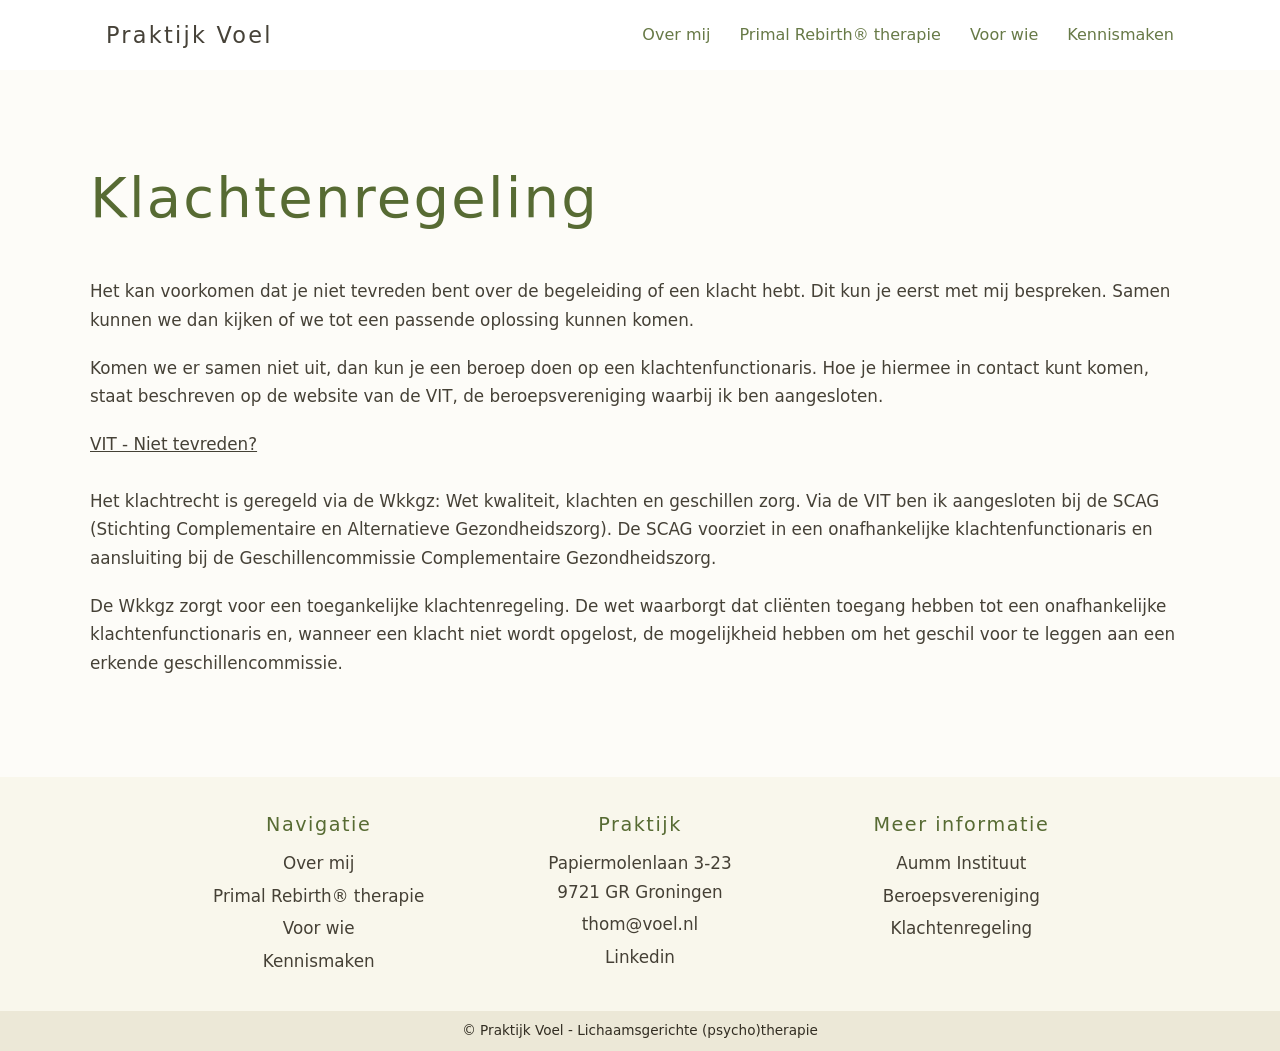
==== klachtenregeling.html @ bfef7aaa "Added 'klachtenregeling'" ====
<!DOCTYPE html>
<html lang="nl">
<head>
  <meta charset="UTF-8" />
  <meta name="viewport" content="width=device-width, initial-scale=1.0" />
  <title>Voel | Lichaamsgerichte (psycho)therapie Groningen</title>

  <link rel="stylesheet" href="style.css">
  <script src="main.js"></script>
</head>

<body>
  <header>
    <nav>
      <a href="./index.html" class="nav-title">Praktijk Voel</a>
      <button class="nav-toggle"></button>
      <div class="nav-links">
        <a href="./index.html#about-me">Over mij</a>
        <a href="./index.html#method">Primal Rebirth® therapie</a>
        <a href="./index.html#for-who">Voor wie</a>
        <a href="./index.html#contact">Kennismaken</a>
      </div>
    </nav>
  </header>

  <main>

    <section class="section">
      <span class="nav-anchor"></span>
      <div class="section__content">
        <div class="section__text">
          <h2>Klachtenregeling</h2>
          <p>
            Het kan voorkomen dat je niet tevreden bent over de begeleiding of een klacht hebt. Dit kun je eerst met mij bespreken. Samen kunnen we dan kijken of we tot een passende oplossing kunnen komen.
          </p>
          <p>
            Komen we er samen niet uit, dan kun je een beroep doen op een klachtenfunctionaris. Hoe je hiermee in contact kunt komen, staat beschreven op de website van de VIT, de beroepsvereniging waarbij ik ben aangesloten.
          </p>
          <a href="https://www.vit-therapeuten.nl/cliëten/niet-tevreden">VIT - Niet tevreden?</a><br><br>
          <p>
            Het klachtrecht is geregeld via de Wkkgz: Wet kwaliteit, klachten en geschillen zorg. Via de VIT ben ik aangesloten bij de SCAG (Stichting Complementaire en Alternatieve Gezondheidszorg). De SCAG voorziet in een onafhankelijke klachtenfunctionaris en aansluiting bij de Geschillencommissie Complementaire Gezondheidszorg.
          </p>
          <p>
            De Wkkgz zorgt voor een toegankelijke klachtenregeling. De wet waarborgt dat cliënten toegang hebben tot een onafhankelijke klachtenfunctionaris en, wanneer een klacht niet wordt opgelost, de mogelijkheid hebben om het geschil voor te leggen aan een erkende geschillencommissie.
          </p>
        </div>
      </div>
    </section>

  </main>

  <footer class="footer">

    <div class="footer__content">
      <div class="footer__container">
        <div class="footer__column">
          <h3>Navigatie</h3>

          <a href="./index.html#about-me">Over mij</a>
          <a href="./index.html#method">Primal Rebirth® therapie</a>
          <a href="./index.html#for-who">Voor wie</a>
          <a href="./index.html#contact">Kennismaken</a>
        </div>

        <div class="footer__column">
          <h3>Praktijk</h3>

          <p>
            Papiermolenlaan 3-23 <br>
            9721 GR Groningen
          </p>

          <a href="mailto:thom@voel.nl">
            thom@voel.nl
          </a>
          <a href="https://www.linkedin.com/in/thomvandijk">
            Linkedin
          </a>
        </div>

        <div class="footer__column">
          <h3>Meer informatie</h3>

          <a href="https://www.aumm.nl">Aumm Instituut</a>
          <a href="https://www.vit-therapeuten.nl/">Beroepsvereniging</a>
          <!-- <a href="#">Privacyverklaring</a> -->
          <a href="./klachtenregeling.html">Klachtenregeling</a>
        </div>
      </div>
    </div>

    <div class="footer__bottom">
      © Praktijk Voel - Lichaamsgerichte (psycho)therapie
    </div>

  </footer>
</body>
</html>
---- style.css ----
* { box-sizing: border-box; }

html { scroll-behavior: smooth; }

:root {
  --text-color-light: #fefefd;
  --text-color-dark: #322d22;
  --text-color-accent: #576b33;
  --main-background-color: #fdfcf8;
  --second-background-color: #f9f7ec;
  --header-background-color: rgba(255,255,255, 0.9);
  --section-border-color: rgba(0,0,0,0.06);
  --button-border-color: #ffffff;
  --content-width: 1100px;
}

body {
  margin: 0;
  font-family: "Inter", system-ui, sans-serif;
  font-size: 1.05rem;
  color: var(--text-color-dark);
  line-height: 1.7;
  background-color: var(--main-background-color);
}

h1, h2 {
  margin-top: 0;
}

h1 { 
  margin-bottom: 1rem;
  font-size: 2.6rem;
  font-weight: 400;
  letter-spacing: 0.02em;
}

h2 { 
  margin-bottom: 2rem;
  font-size: 3.5rem;
  font-weight: 300;
  letter-spacing: 0.04em;
  color: var(--text-color-accent); 
}

p {
  margin: 0 0 1.2rem 0;
  opacity: 90%;
}

a {
  color: var(--text-color-dark);
  opacity: 90%;
}

/* HEADER */

header {
  position: sticky;
  top: 0;
  background-color: var(--header-background-color);
  backdrop-filter: blur(6px);
  z-index: 10;
  transition: background 0.4s ease, opacity 0.4s ease;
}

nav {
  max-width: var(--content-width);
  margin: 0 auto;
  padding: 1rem 1rem;
  display: flex;
  justify-content: space-between;
  align-items: center;
  font-size: 1rem;
}

.nav-title {
  text-decoration: none; 
  color: var(--text-color-dark); 
  letter-spacing: 0.1em;
  font-size: 1.4rem;
}

.nav-toggle {
  display: none;
  background: none;
  border: none;
  font-size: 1.4rem;
  cursor: pointer;
  color: var(--text-color-dark); 
}

.nav-links a {
  margin-left: 1.5rem;
  text-decoration: none;
  color: var(--text-color-accent);
  transition: color 0.3s ease;

  &:hover { 
    color: var(--text-color); 
  }
}

/* MAIN */

/* HERO */

.hero {
  background-image: url('background.jpg');
  background-size: cover;
  background-position: center;
  background-attachment: fixed;
}

.hero__content {
  max-width: 1000px;
  margin: auto;
  text-align: center;
  padding: 8rem 3.5rem 14rem;
  font-size: 1.1rem;
  color: var(--text-color-light);
}

.hero__title {
  font-size: 6rem;
  font-weight: 350;
  margin-bottom: 0;
}

.hero__tagline {
  font-size: 2rem;
  padding-bottom: 1rem;
}

/* SECTION */

.section {
  padding: 5rem 1.5rem;
}

.section--grey {
  background-color: var(--second-background-color);
}

.section__content {
  max-width: var(--content-width);
  margin: auto;
  display: flex;
  gap: 4rem;
  align-items: flex-start;
}

.section__content--map {
  max-width: 350px;
}

.section__content--wide-gap {
  gap: 8rem;
}

.section__text {
  flex: 1;
}

.section__quote {
  text-align: center;
  color: var(--text-color-accent);
  font-size: 1.6rem;
  font-style: italic;
  font-weight: 380;
}

.section__image {
  max-width: 350px;
  margin-bottom: 1.5rem;
}

.section__image img {
  width: 100%;
  object-fit: cover;
  opacity: 0.95;
  border-radius: 28px;
  transition: filter 0.4s ease, opacity 0.4s ease;
}

.section__image--right {
  margin-top: 8rem;
}

.section__image--left {
  margin-top: 1rem;
}

.section__image--wide {
  max-width: 450px;
}

/* MISC */

.button {
  margin-top: 0.5rem;
  padding: 0.4rem 1.5rem 0.5rem;
  border-radius: 999px;
  border: 1px solid var(--button-border-color);
  cursor: pointer;
  transition-duration: 0.4s;
  text-decoration: none;
  color: var(--text-color-light);
  display: inline-block;
}

.button:hover {
  background-color: rgba(0,0,0,0.3);
  border: 1px solid var(--button-border-color);
}

.nav-anchor {
  position: relative;
  top: -8rem;
}

.quote-block {
  padding: 0 2rem;
  margin: 1rem 0;
  color: var(--text-color-accent);
  font-size: 1.6rem;
  font-style: italic;
  font-weight: 380;
}

.contact-invitation {
  font-size: 1.3rem;
  display: inline-flex;
  align-items: center;
  gap: 0.75rem;
  text-decoration: none;
}

.contact-icon {
  max-width: 1.3rem;
  height: 100%;
  opacity: 0.9;
  flex-shrink: 0;
  margin-top: 2px;
  color: var(--text-color-accent);
}


.map-wrapper {
  margin-top: 2rem;
  border-radius: 24px;
  overflow: hidden;

  box-shadow:
    0 12px 40px rgba(0,0,0,0.05);
}

.map-wrapper iframe {
  width: 100%;
  height: 320px;
  border: 0;

  filter:
    sepia(25%)
    saturate(0.9)
}

/* FOOTER */

.footer {
  text-align: center;
}

.footer__content {
  padding: 2rem 1rem;
  background-color: var(--second-background-color);
}

.footer__container {
  max-width: 900px;
  margin: auto;
  display: grid;
  grid-template-columns: repeat(3, 1fr);
  gap: 4rem;
}

.footer__column h3 {
  color: var(--text-color-accent);
  margin-top: 0;
  margin-bottom: 0.5rem;
  font-size: 1.2rem;
  letter-spacing: 0.08em;
  font-weight: 500;
}

.footer__column a,
.footer__column p {
  display: block;
  margin-bottom: 0.25rem;
  text-decoration: none;
}

.footer__bottom {
  padding: 0.5rem 0;
  font-size: 0.85rem;
  color: var(--text-color);
  text-decoration: none;
  background-color: #ece8d7;
}

/* SMALL SCREEN */

@media (max-width: 1000px) {
  .section__image {
    max-width: 200px;
  }

  .quote-block {
    font-size: 1.4rem;
    padding: 0 0.5rem;
  }

  .section__content--wide-gap {
    gap: 4rem;
  }
}

/* MOBILE */

@media (max-width: 750px) {

  h2 {
    margin-bottom: 1.5rem;
    font-size: 2.5rem;
    text-align: center;
  }

  /* NAV */

  .nav-toggle { display: block; }
  .nav-toggle::after { content: '☰'; }
  .nav-toggle.is-open::after { content: '✕'; }
  
  .nav-links {
    position: absolute;
    top: 100%;
    right: 0;
    width: 100%;
    flex-direction: column;
    background-color: white;
    border-top: 1px solid var(--section-border-color);
    padding: 0 1.5rem;
    gap: 1.4rem;
    box-shadow: 0 15px 40px rgba(0,0,0,0.08);
    font-size: 1.1rem;
    overflow: hidden;
    opacity: 0;
    display: flex;
    max-height: 0;
    transition: max-height 0.3s ease, opacity 0.2s ease, padding 0.3s ease;
  }

  .nav-links.is-open { 
    opacity: 1;
    max-height: 500px;
    padding: 1.5rem;
  }

  .nav-anchor {
    top: -6rem;
  }

  /* SECTION */

  .hero {
    background-attachment: scroll;
  }

  .hero__content {
    padding: 2rem 1.5rem 6rem;
  }

  .section { 
    padding: 2rem 1.5rem;
  }

  .section__content {
    flex-direction: column;
    gap: 0;
  }

  .section__image {
    max-width: 350px;
    order: -1;
    margin: auto;
    padding-bottom: 1rem;
  }

  .section__content--map {
    order: 2;
    width: 100%;
    max-width: 450px;
    padding-top: 2rem;
    border-top: 1px solid rgba(0,0,0,0.1);
    margin-top: 1rem;
  }

  .section__content--map h2 {
    display: none;
  }

  .section__quote {
    padding: 1rem 0;
  }

  .map-wrapper iframe {
    height: 280px;
  }

  .quote-block {
    display: none;
  }

  /* FOOTER */

  .footer__container {
    gap: 0;
  }
}

@media (max-width: 600px) {
  .footer__container {
    grid-template-columns: none;
    margin-bottom: 1rem;
  }

  .footer__column {
    margin-top: 1rem;
  }

  .footer__column h3,
  .footer__column a {
    margin: 0;
  }
}
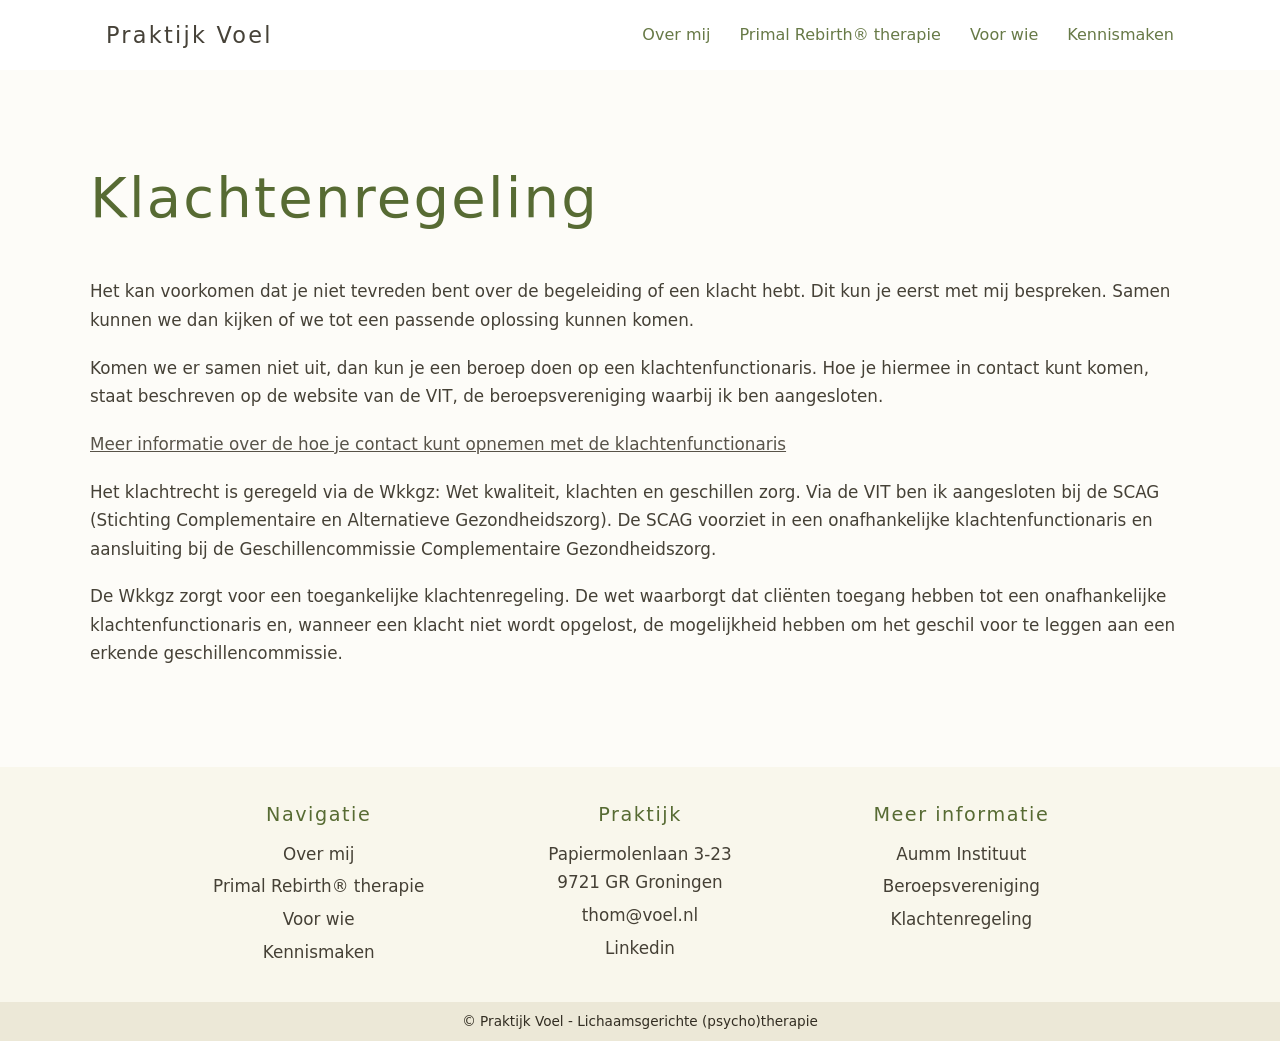
==== commit ead68927: "Update text on link" ====
--- a/klachtenregeling.html
+++ b/klachtenregeling.html
@@ -36,7 +36,7 @@
           <p>
             Komen we er samen niet uit, dan kun je een beroep doen op een klachtenfunctionaris. Hoe je hiermee in contact kunt komen, staat beschreven op de website van de VIT, de beroepsvereniging waarbij ik ben aangesloten.
           </p>
-          <a href="https://www.vit-therapeuten.nl/cliëten/niet-tevreden">VIT - Niet tevreden?</a><br><br>
+          <p><a href="https://www.vit-therapeuten.nl/cli%C3%ABnten/niet-tevreden">Meer informatie over de hoe je contact kunt opnemen met de klachtenfunctionaris</a></p>
           <p>
             Het klachtrecht is geregeld via de Wkkgz: Wet kwaliteit, klachten en geschillen zorg. Via de VIT ben ik aangesloten bij de SCAG (Stichting Complementaire en Alternatieve Gezondheidszorg). De SCAG voorziet in een onafhankelijke klachtenfunctionaris en aansluiting bij de Geschillencommissie Complementaire Gezondheidszorg.
           </p>
